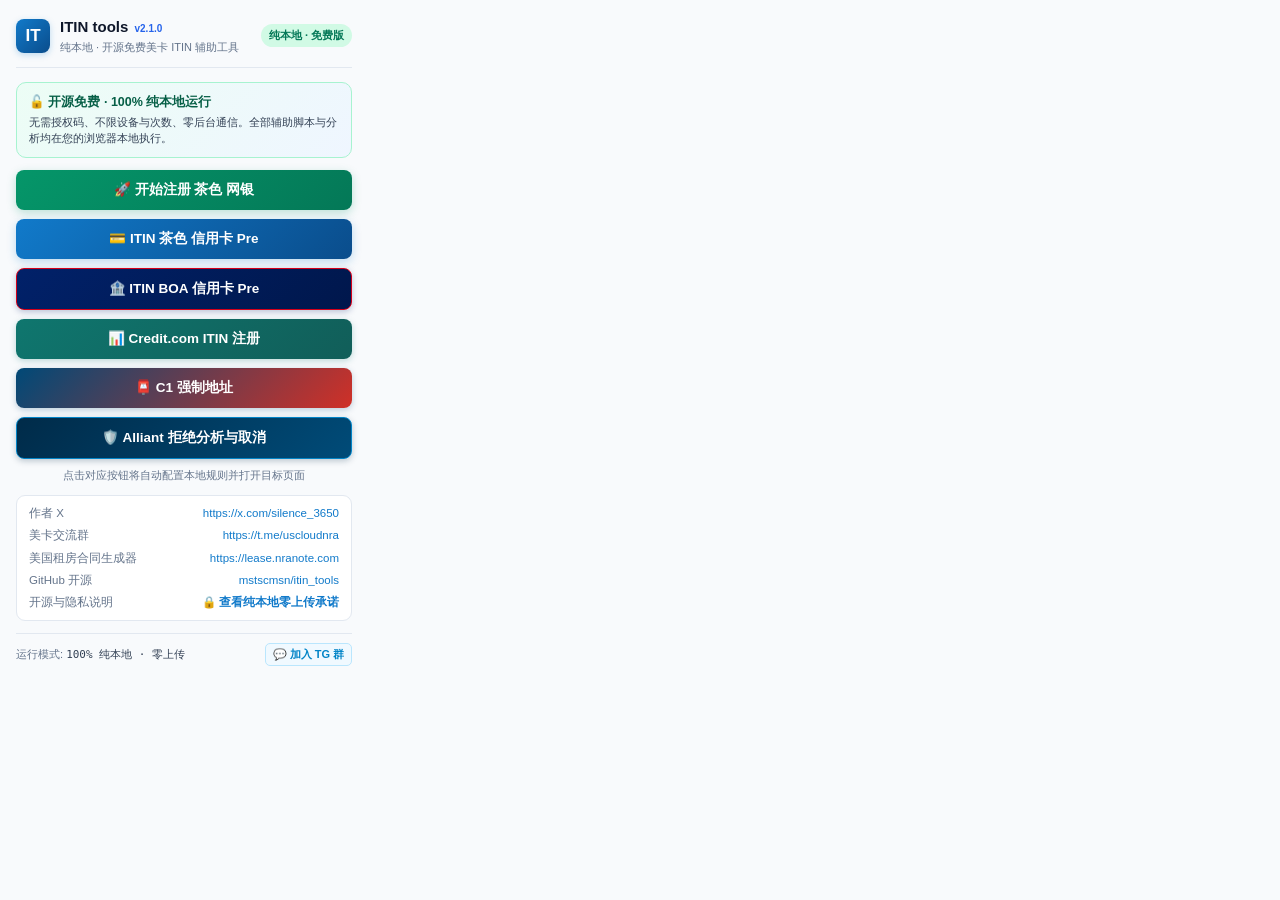
==== extension-src/popup.html @ f3eded9c "feat: release v2.1.0 pure local open-source edition with TG prompt and updated website" ====
<!DOCTYPE html>
<html lang="zh-CN">
<head>
  <meta charset="UTF-8" />
  <meta name="viewport" content="width=device-width, initial-scale=1.0" />
  <title>ITIN tools</title>
  <link rel="stylesheet" href="popup.css" />
</head>
<body>
  <div class="container">
    <!-- Header -->
    <header class="header">
      <div class="brand">
        <div class="brand-logo">IT</div>
        <div>
          <h1 class="brand-title">ITIN tools <span id="ext-version" class="version-pill">v2.1.0</span></h1>
          <p class="brand-subtitle">纯本地 · 开源免费美卡 ITIN 辅助工具</p>
        </div>
      </div>
      <span id="status-badge" class="badge badge-auth">纯本地 · 免费版</span>
    </header>

    <!-- Launch Animation View -->
    <div id="launch-view" class="card center-box hidden">
      <div class="launch-spinner-wrap">
        <div class="spinner spinner-lg"></div>
      </div>
      <h3 id="launch-title" class="launch-title">正在跳转至目标页面</h3>
      <p id="launch-desc" class="launch-desc">
        正在加载本地组件，<strong>预计需要 6~8 秒</strong>跳转，请耐心等待...
      </p>
      <div class="launch-progress-track">
        <div id="launch-progress-bar" class="launch-progress-bar"></div>
      </div>
    </div>

    <!-- Global Message / Error Toast -->
    <div id="message-bar" class="message-bar hidden"></div>

    <!-- Main View (Pure Local & Free) -->
    <div id="main-view">
      <div class="local-banner">
        <div class="local-banner-title">🔓 开源免费 · 100% 纯本地运行</div>
        <div class="local-banner-desc">
          无需授权码、不限设备与次数、零后台通信。全部辅助脚本与分析均在您的浏览器本地执行。
        </div>
      </div>

      <div class="action-buttons-group">
        <button id="btn-start-register" class="btn btn-success btn-large" type="button">
          🚀 开始注册 茶色 网银
        </button>
        <button id="btn-start-pre" class="btn btn-pre btn-large" type="button">
          <span>💳 ITIN 茶色 信用卡 Pre</span>
        </button>
        <button id="btn-start-bofa" class="btn btn-bofa btn-large" type="button">
          <span>🏦 ITIN BOA 信用卡 Pre</span>
        </button>
        <button id="btn-start-credit" class="btn btn-credit btn-large" type="button">
          <span>📊 Credit.com ITIN 注册</span>
        </button>
        <button id="btn-start-c1" class="btn btn-c1 btn-large" type="button">
          <span>📮 C1 强制地址</span>
        </button>
        <button id="btn-start-alliant" class="btn btn-alliant btn-large" type="button">
          <span>🛡️ Alliant 拒绝分析与取消</span>
        </button>
      </div>
      <p class="action-hint">
        点击对应按钮将自动配置本地规则并打开目标页面
      </p>
    </div>

    <!-- BOA Secondary View (Card Selection) -->
    <div id="bofa-view" class="hidden">
      <div class="bofa-header">
        <button id="btn-back-bofa" class="btn-back" type="button">← 返回主界面</button>
        <span class="bofa-header-title">选择 BOA 信用卡 Pre</span>
      </div>
      <div class="bofa-intro-tip">
        选择想要申请的卡片，将自动打开预审批页面并在本地注入 ITIN 校验监听器：
      </div>

      <div id="bofa-cards-list" class="bofa-cards-list">
        <div class="bofa-card-item" data-card-id="1">
          <img src="cards/bofa-1.png" class="bofa-card-img" alt="Customized Cash Rewards" />
          <div class="bofa-card-details">
            <div class="bofa-card-title">Customized Cash Rewards</div>
            <div class="bofa-card-desc">3% 选定类别返现 · 无年费</div>
          </div>
          <button class="bofa-card-action" type="button">申请 Pre →</button>
        </div>

        <div class="bofa-card-item" data-card-id="2">
          <img src="cards/bofa-2.png" class="bofa-card-img" alt="Unlimited Cash Rewards" />
          <div class="bofa-card-details">
            <div class="bofa-card-title">Unlimited Cash Rewards</div>
            <div class="bofa-card-desc">1.5% 无限返现 · 限时 Offer · 无年费</div>
          </div>
          <button class="bofa-card-action" type="button">申请 Pre →</button>
        </div>

        <div class="bofa-card-item" data-card-id="3">
          <img src="cards/bofa-3.png" class="bofa-card-img" alt="BankAmericard" />
          <div class="bofa-card-details">
            <div class="bofa-card-title">BankAmericard® Credit Card</div>
            <div class="bofa-card-desc">长达 18 个月 0% Intro APR · 无年费</div>
          </div>
          <button class="bofa-card-action" type="button">申请 Pre →</button>
        </div>

        <div class="bofa-card-item" data-card-id="4">
          <img src="cards/bofa-4.png" class="bofa-card-img" alt="Travel Rewards" />
          <div class="bofa-card-details">
            <div class="bofa-card-title">Travel Rewards Credit Card</div>
            <div class="bofa-card-desc">1.5x 旅行消费积分 · 无年费 · 0 FTF</div>
          </div>
          <button class="bofa-card-action" type="button">申请 Pre →</button>
        </div>

        <div class="bofa-card-item" data-card-id="5">
          <img src="cards/bofa-5.png" class="bofa-card-img" alt="Premium Rewards" />
          <div class="bofa-card-details">
            <div class="bofa-card-title">Premium Rewards® Card</div>
            <div class="bofa-card-desc">2x 旅行/餐饮 · $100 航空杂费报销</div>
          </div>
          <button class="bofa-card-action" type="button">申请 Pre →</button>
        </div>

        <div class="bofa-card-item" data-card-id="6">
          <img src="cards/bofa-6.png" class="bofa-card-img" alt="Premium Rewards Elite" />
          <div class="bofa-card-details">
            <div class="bofa-card-title">Premium Rewards® Elite</div>
            <div class="bofa-card-desc">高端商旅权益 · $300 报销 · 机场休息室</div>
          </div>
          <button class="bofa-card-action" type="button">申请 Pre →</button>
        </div>
      </div>
    </div>

    <!-- Alliant CU Secondary View -->
    <div id="alliant-view" class="hidden">
      <div class="view-header">
        <button id="btn-back-alliant" class="btn-back" type="button">← 返回主界面</button>
        <span class="view-header-title">Alliant CU 申请管理</span>
      </div>
      <div class="view-intro-tip">
        在已登录的 Alliant 页面本地读取申请和拒绝原因，并直接取消申请。登录状态与数据不会离开浏览器。
      </div>

      <!-- Free Local Banner -->
      <div class="alliant-quota-card">
        <div class="quota-info-row" style="margin-bottom:2px;">
          <span class="quota-label">✨ 纯本地免费运行 · 无限次使用</span>
          <span class="badge badge-auth">无限制</span>
        </div>
        <div class="quota-subtext">
          所有 GraphQL 查询与撤销均在您已登录的官网页面内直接完成，不经过任何第三方服务器。
        </div>
      </div>

      <!-- Step 1: Login -->
      <div class="alliant-step-card">
        <div class="step-badge-row">
          <span class="step-num">1</span>
          <span class="step-title">跳转登录</span>
        </div>
        <p class="step-desc">前往 Alliant CU 官方申请门户登录您的个人账号。登录成功后返回插件执行下一步。</p>
        <button id="btn-alliant-login" class="btn btn-primary btn-block" type="button">
          🔗 跳转登录官网 (open.alliantcreditunion.com)
        </button>
      </div>

      <!-- Step 2: Check Local Login -->
      <div class="alliant-step-card">
        <div class="step-badge-row">
          <span class="step-num">2</span>
          <span class="step-title">确认登录</span>
          <span id="alliant-cookie-status" class="status-pill status-gray">未检测</span>
        </div>
        <p class="step-desc">检测当前浏览器是否已登录官网。登录状态只留在本地，不会上传。</p>
        <button id="btn-alliant-upload-cookie" class="btn btn-secondary btn-block" type="button">
          确认本地登录状态
        </button>
      </div>

      <!-- Step 3: Analyze Refusal Reason -->
      <div class="alliant-step-card">
        <div class="step-badge-row">
          <span class="step-num">3</span>
          <span class="step-title">分析拒绝原因</span>
        </div>
        <p class="step-desc">在已登录的官网页面直接读取申请详情和风控标签。</p>
        <button id="btn-alliant-analyze" class="btn btn-info btn-block" type="button">
          🔍 分析拒绝原因
        </button>

        <!-- Analysis Results Container -->
        <div id="alliant-result-box" class="alliant-result-box hidden">
          <div class="result-header">
            <span class="result-title">📋 申请分析详情</span>
            <span id="alliant-status-badge" class="badge">未知</span>
          </div>

          <div class="result-field-row">
            <span class="result-label">申请单 ID:</span>
            <code id="alliant-app-id" class="result-code">-</code>
          </div>

          <div class="result-field-row">
            <span class="result-label">申请产品:</span>
            <span id="alliant-app-product" class="result-value">-</span>
          </div>

          <div class="result-field-row">
            <span class="result-label">申请时间:</span>
            <span id="alliant-app-time" class="result-value">-</span>
          </div>

          <div class="result-field-row">
            <span class="result-label">取消状态:</span>
            <span id="alliant-app-canceled" class="result-value">-</span>
          </div>

          <!-- Tags List -->
          <div class="result-tags-section">
            <div class="result-section-label">🚨 官方风控评估标签:</div>
            <div id="alliant-tags-box" class="alliant-tags-container"></div>
          </div>

          <!-- Detailed Explanation Box -->
          <div class="result-explanation-section">
            <div class="result-section-label">💡 拒绝原因深度解析与建议:</div>
            <div id="alliant-advice-box" class="alliant-explanation-text"></div>
          </div>
        </div>
      </div>

      <!-- Step 4: Cancel Application -->
      <div class="alliant-step-card">
        <div class="step-badge-row">
          <span class="step-num">4</span>
          <span class="step-title">取消申请</span>
        </div>
        <p class="step-desc">从当前登录页面直接取消申请。</p>
        <button id="btn-alliant-cancel" class="btn btn-danger btn-block" type="button">
          取消当前申请
        </button>
        <div id="alliant-cancel-status" class="alliant-cancel-status hidden"></div>
      </div>
    </div>

    <!-- Capital One force-address view -->
    <div id="c1-view" class="hidden">
      <div class="view-header">
        <button id="btn-back-c1" class="btn-back" type="button">← 返回主界面</button>
        <span class="view-header-title">C1 信用卡强制地址</span>
      </div>
      <div class="view-intro-tip">
        预审页会用 Google / USPS 校验改写地址。在这里保存 USPS 标准地址后，提交时由插件直接替换请求里的地址字段。
      </div>

      <div class="c1-form-card">
        <div class="form-group">
          <label for="c1-line1">街道行 Street <span class="required">*</span></label>
          <input id="c1-line1" class="input" type="text" maxlength="40" placeholder="350 5th Ave" autocomplete="off" />
        </div>
        <div class="form-group">
          <label for="c1-line2">公寓号 Apt / Suite</label>
          <input id="c1-line2" class="input" type="text" maxlength="40" placeholder="Apt 4B 或 #12" autocomplete="off" />
        </div>
        <div class="form-group">
          <label for="c1-city">城市 City <span class="required">*</span></label>
          <input id="c1-city" class="input" type="text" maxlength="50" placeholder="New York" autocomplete="off" />
        </div>
        <div class="c1-row">
          <div class="form-group">
            <label for="c1-state">州 State <span class="required">*</span></label>
            <input id="c1-state" class="input code-input" type="text" maxlength="2" placeholder="NY" autocomplete="off" />
          </div>
          <div class="form-group">
            <label for="c1-zip">ZIP <span class="required">*</span></label>
            <input id="c1-zip" class="input code-input" type="text" maxlength="5" inputmode="numeric" placeholder="10118" autocomplete="off" />
          </div>
        </div>
        <label class="c1-check">
          <input id="c1-same-mailing" type="checkbox" checked />
          <span>邮寄地址与居住地址相同（未单独填写时一并替换）</span>
        </label>
        <div class="info-list c1-rules">
          <div class="info-item">街道最多 40 字符，用 USPS 缩写；城市只保留字母和空格。</div>
          <div class="info-item">公寓号不要句点、斜杠或逗号，写成 Apt 4B 或 #12。</div>
          <div class="info-item">请在 5 分钟内完成操作，超时后辅助会自动关闭。</div>
        </div>
        <div class="c1-actions">
          <button id="btn-c1-personal" class="btn btn-c1" type="button">个人卡预审</button>
          <button id="btn-c1-business" class="btn btn-c1-biz" type="button">企业卡预审</button>
        </div>
        <div id="c1-saved-tip" class="c1-saved-tip hidden"></div>
      </div>
    </div>

    <!-- Author & Community Links -->
    <div class="links-card">
      <div class="link-row">
        <span class="link-label">作者 X</span>
        <a href="https://x.com/silence_3650" target="_blank" rel="noopener noreferrer" class="ext-link">
          https://x.com/silence_3650
        </a>
      </div>
      <div class="link-row">
        <span class="link-label">美卡交流群</span>
        <a href="https://t.me/uscloudnra" target="_blank" rel="noopener noreferrer" class="ext-link">
          https://t.me/uscloudnra
        </a>
      </div>
      <div class="link-row">
        <span class="link-label">美国租房合同生成器</span>
        <a href="https://lease.nranote.com" target="_blank" rel="noopener noreferrer" class="ext-link">
          https://lease.nranote.com
        </a>
      </div>
      <div class="link-row">
        <span class="link-label">GitHub 开源</span>
        <a href="https://github.com/mstscmsn/itin_tools" target="_blank" rel="noopener noreferrer" class="ext-link">
          mstscmsn/itin_tools
        </a>
      </div>
      <div class="link-row">
        <span class="link-label">开源与隐私说明</span>
        <button id="btn-open-privacy" type="button" class="btn-link">
          🔒 查看纯本地零上传承诺
        </button>
      </div>
    </div>

    <!-- Footer -->
    <footer class="footer">
      <span>运行模式: <code>100% 纯本地 · 零上传</code></span>
      <a href="https://t.me/uscloudnra" target="_blank" rel="noopener noreferrer" class="btn-icon footer-tg-link">
        💬 加入 TG 群
      </a>
    </footer>
  </div>

  <!-- Telegram Community Recommendation Modal (Before Running Any Script) -->
  <div id="tg-modal" class="privacy-modal hidden">
    <div class="privacy-modal-card tg-modal-card">
      <div class="privacy-modal-header tg-modal-header">
        <div class="tg-header-title-wrap">
          <span class="tg-badge-icon" aria-hidden="true">✈️</span>
          <h3>推荐加入美卡交流 TG 群聊</h3>
        </div>
        <button id="btn-close-tg" type="button" class="privacy-close-btn" title="取消">✕</button>
      </div>
      <div class="privacy-modal-body tg-modal-body">
        <div class="tg-target-pill">
          即将运行：<strong id="tg-target-name">辅助脚本</strong>
        </div>
        <p class="tg-intro-text">
          本工具已改为<strong>纯本地、纯免费开源版本</strong>，无任何授权限制。运行脚本前推荐加入美卡交流 Telegram 群聊，获取最新 ITIN 申卡攻略、银行风控动态与问题交流！
        </p>
        <div class="tg-group-card">
          <div class="tg-group-badge">TG</div>
          <div class="tg-group-meta">
            <div class="tg-group-name">美卡交流群 (@uscloudnra)</div>
            <div class="tg-group-url">https://t.me/uscloudnra</div>
          </div>
        </div>
        <label class="tg-skip-row">
          <input type="checkbox" id="tg-skip-checkbox" />
          <span>下次运行脚本不再弹出此推荐</span>
        </label>
        <div class="tg-modal-actions">
          <button id="btn-tg-join" class="btn tg-btn-join" type="button">
            ✈️ 立即加入 TG 群聊 (@uscloudnra)
          </button>
          <button id="btn-tg-continue" class="btn tg-btn-continue" type="button">
            ▶ 已了解 / 继续运行脚本
          </button>
        </div>
      </div>
    </div>
  </div>

  <!-- Privacy Policy Modal -->
  <div id="privacy-modal" class="privacy-modal hidden">
    <div class="privacy-modal-card">
      <div class="privacy-modal-header">
        <h3>🔒 纯本地运行与隐私安全说明</h3>
        <button id="btn-close-privacy" type="button" class="privacy-close-btn">✕</button>
      </div>
      <div class="privacy-modal-body">
        <div class="privacy-section">
          <div class="privacy-section-title">一、100% 纯本地运行 · 零后台通信</div>
          <p>本插件为开源免费版，<strong>没有任何后台授权服务器</strong>，不会收集或上传任何数据：</p>
          <ul>
            <li><strong>无授权/无指纹采集</strong>：不采集邮箱、不生成浏览器指纹、无需授权码、不限制设备数与使用次数。</li>
            <li><strong>最小权限原则</strong>：扩展仅申请目标银行/信用站点权限（<code>chase.com</code>、<code>bankofamerica.com</code>、<code>capitalone.com</code>、<code>credit.com</code>、<code>alliantcreditunion.com</code>），无外部 API 通信。</li>
            <li><strong>本地配置存储</strong>：Capital One 强制地址与弹窗偏好仅保存在浏览器本地 <code>chrome.storage.local</code> 中。</li>
          </ul>
        </div>
        <div class="privacy-section privacy-safe-box">
          <div class="privacy-section-title">二、绝不收集、绝不上传的信息承诺</div>
          <ul>
            <li><strong>零表单数据窥探</strong>：本插件<strong>绝不读取、记录或外发</strong>您在银行/信用官网填写的任何敏感信息（包括姓名、ITIN/SSN、生日、地址、电话、收入、账号密码及 Cookie）。</li>
            <li><strong>直连官方服务器</strong>：所有辅助钩子及 Alliant 拒件分析均在浏览器本地执行，您的一切请求 100% 直连官方服务器。</li>
            <li><strong>明文开源可审计</strong>：插件代码完全未混淆、未加密，您可直接在安装目录审阅全部源码。</li>
          </ul>
        </div>
      </div>
    </div>
  </div>

  <script type="module" src="popup.js"></script>
</body>
</html>
---- extension-src/popup.css ----
* {
  box-sizing: border-box;
  margin: 0;
  padding: 0;
}

body {
  width: 368px;
  font-family: -apple-system, BlinkMacSystemFont, "Segoe UI", Roboto, "PingFang SC", "Hiragino Sans GB", "Microsoft YaHei", sans-serif;
  background-color: #f8fafc;
  color: #0f172a;
  font-size: 13px;
  line-height: 1.5;
}

.container {
  padding: 16px;
}

.hidden {
  display: none !important;
}

/* Header */
.header {
  display: flex;
  align-items: center;
  justify-content: space-between;
  padding-bottom: 12px;
  border-bottom: 1px solid #e2e8f0;
  margin-bottom: 14px;
}

.brand {
  display: flex;
  align-items: center;
  gap: 10px;
}

.brand-logo {
  width: 34px;
  height: 34px;
  border-radius: 8px;
  background: linear-gradient(135deg, #117aca 0%, #0a4d8c 100%);
  color: #ffffff;
  font-weight: 700;
  font-size: 17px;
  display: flex;
  align-items: center;
  justify-content: center;
  box-shadow: 0 2px 6px rgba(17, 122, 202, 0.25);
}

.brand-title {
  font-size: 15px;
  font-weight: 700;
  color: #0f172a;
}

.brand-subtitle {
  font-size: 11px;
  color: #64748b;
}

/* Badges */
.badge {
  font-size: 11px;
  font-weight: 600;
  padding: 3px 8px;
  border-radius: 999px;
}

.badge-checking {
  background-color: #e2e8f0;
  color: #475569;
}

.badge-unauth {
  background-color: #fee2e2;
  color: #b91c1c;
}

.badge-auth {
  background-color: #d1fae5;
  color: #047857;
}

/* Loading & Launch Animation */
.center-box {
  display: flex;
  flex-direction: column;
  align-items: center;
  justify-content: center;
  padding: 24px 16px;
  background: #ffffff;
  border-radius: 10px;
  border: 1px solid #e2e8f0;
  text-align: center;
}

.spinner {
  width: 24px;
  height: 24px;
  border: 3px solid #e2e8f0;
  border-top-color: #117aca;
  border-radius: 50%;
  animation: spin 0.8s linear infinite;
  margin-bottom: 10px;
}

.spinner-lg {
  width: 38px;
  height: 38px;
  border-width: 3.5px;
  border-right-color: #117aca;
}

@keyframes spin {
  to {
    transform: rotate(360deg);
  }
}

.loading-text {
  font-size: 12px;
  color: #64748b;
}

.launch-title {
  font-size: 14.5px;
  font-weight: 700;
  color: #0f172a;
  margin-bottom: 6px;
}

.launch-desc {
  font-size: 12px;
  color: #475569;
  line-height: 1.5;
  margin-bottom: 14px;
}

.launch-desc strong {
  color: #117aca;
}

.launch-progress-track {
  width: 100%;
  height: 6px;
  background: #e2e8f0;
  border-radius: 999px;
  overflow: hidden;
}

.launch-progress-bar {
  width: 10%;
  height: 100%;
  background: linear-gradient(90deg, #117aca 0%, #059669 100%);
  border-radius: 999px;
  transition: width 1.2s ease-out;
}

/* Update notice */
.update-bar {
  display: flex;
  align-items: center;
  justify-content: space-between;
  gap: 10px;
  margin-bottom: 12px;
  padding: 9px 12px;
  border: 1px solid #fde68a;
  border-radius: 8px;
  background: #fffbeb;
  color: #92400e;
}

.update-bar strong {
  display: block;
  font-size: 12px;
}

.update-bar p {
  margin: 2px 0 0;
  font-size: 11px;
  line-height: 1.4;
  color: #a16207;
}

.update-link {
  flex: none;
  border: 0;
  padding: 5px 8px;
  border-radius: 6px;
  background: #d97706;
  color: #ffffff;
  font-size: 11px;
  font-weight: 650;
  text-decoration: none;
  cursor: pointer;
}

.update-link:hover {
  background: #b45309;
}

/* Message Bar */
.message-bar {
  padding: 9px 12px;
  border-radius: 8px;
  font-size: 12px;
  margin-bottom: 12px;
  word-break: break-word;
}

.message-bar.error {
  background-color: #fef2f2;
  border: 1px solid #fecaca;
  color: #b91c1c;
}

.message-bar.success {
  background-color: #ecfdf5;
  border: 1px solid #a7f3d0;
  color: #047857;
}

.message-bar.info {
  background-color: #eff6ff;
  border: 1px solid #bfdbfe;
  color: #1d4ed8;
}

/* Reminder Banner */
.reminder-banner {
  display: flex;
  align-items: flex-start;
  gap: 8px;
  background-color: #fffbeb;
  border: 1px solid #fde68a;
  color: #92400e;
  padding: 9px 11px;
  border-radius: 8px;
  font-size: 12px;
  margin-bottom: 12px;
}

.reminder-icon {
  font-size: 14px;
  line-height: 1.3;
}

/* Tabs */
.tabs {
  display: grid;
  grid-template-columns: 1fr 1fr;
  background-color: #e2e8f0;
  padding: 3px;
  border-radius: 8px;
  margin-bottom: 14px;
}

.tab-btn {
  border: none;
  background: transparent;
  padding: 7px 10px;
  font-size: 12.5px;
  font-weight: 600;
  color: #475569;
  border-radius: 6px;
  cursor: pointer;
  transition: all 0.15s ease;
}

.tab-btn.active {
  background-color: #ffffff;
  color: #117aca;
  box-shadow: 0 1px 3px rgba(0, 0, 0, 0.08);
}

.tab-panel {
  background: #ffffff;
  border: 1px solid #e2e8f0;
  border-radius: 10px;
  padding: 14px;
}

/* Form Elements */
.form-group {
  margin-bottom: 11px;
}

.form-group label {
  display: block;
  font-size: 12px;
  font-weight: 600;
  color: #334155;
  margin-bottom: 5px;
}

.required {
  color: #ef4444;
}

.input {
  width: 100%;
  padding: 9px 11px;
  font-size: 13px;
  border: 1px solid #cbd5e1;
  border-radius: 7px;
  outline: none;
  transition: border-color 0.15s ease, box-shadow 0.15s ease;
}

.input:focus {
  border-color: #117aca;
  box-shadow: 0 0 0 2px rgba(17, 122, 202, 0.15);
}

.code-input {
  font-family: ui-monospace, SFMono-Regular, Menlo, Monaco, Consolas, monospace;
  letter-spacing: 0.3px;
}

.info-list {
  margin-bottom: 12px;
  font-size: 11.5px;
  color: #475569;
  display: flex;
  flex-direction: column;
  gap: 4px;
}

.price-card {
  display: flex;
  align-items: stretch;
  gap: 8px;
  margin-bottom: 10px;
  padding: 10px;
  background: #ffffff;
  border: 1px solid #dbeafe;
  border-radius: 10px;
}

.price-card-main {
  flex: 1;
  min-width: 0;
}

.price-kicker {
  font-size: 10px;
  font-weight: 700;
  letter-spacing: 0.04em;
  color: #2563eb;
}

.price-row {
  display: flex;
  align-items: baseline;
  gap: 6px;
  margin-top: 2px;
}

.price-now {
  font-size: 22px;
  line-height: 1;
  font-weight: 800;
  color: #059669;
}

.price-was {
  font-size: 12px;
  color: #94a3b8;
  text-decoration: line-through;
  font-weight: 600;
}

.price-save {
  font-size: 10px;
  font-weight: 800;
  color: #b45309;
  background: #fff7ed;
  border-radius: 999px;
  padding: 1px 6px;
}

.price-note {
  margin-top: 4px;
  font-size: 10.5px;
  color: #64748b;
  line-height: 1.35;
}

.promo-code {
  flex: 0 0 78px;
  border-radius: 8px;
  background: linear-gradient(160deg, #1d4ed8 0%, #0f172a 100%);
  color: #ffffff;
  display: flex;
  flex-direction: column;
  align-items: center;
  justify-content: center;
  gap: 2px;
}

.promo-code-label {
  font-size: 9px;
  letter-spacing: 0.08em;
  color: #bfdbfe;
  font-weight: 700;
}

.promo-code-value {
  font-family: ui-monospace, SFMono-Regular, Menlo, Monaco, Consolas, monospace;
  font-size: 13px;
  font-weight: 800;
  letter-spacing: 0.04em;
}

/* Buttons */
.btn {
  width: 100%;
  border: none;
  border-radius: 8px;
  padding: 10px 14px;
  font-size: 13px;
  font-weight: 600;
  cursor: pointer;
  transition: opacity 0.15s ease, transform 0.05s ease;
}

.btn:active {
  transform: translateY(1px);
}

.btn:disabled {
  opacity: 0.6;
  cursor: not-allowed;
}

.btn-primary {
  background: linear-gradient(135deg, #117aca 0%, #0a5ca0 100%);
  color: #ffffff;
}

.btn-secondary {
  background-color: #eff6ff;
  color: #1d4ed8;
  border: 1px solid #bfdbfe;
  margin-top: 6px;
}

.btn-success {
  background: linear-gradient(135deg, #059669 0%, #047857 100%);
  color: #ffffff;
  box-shadow: 0 3px 10px rgba(5, 150, 105, 0.25);
}

.btn-pre {
  background: linear-gradient(135deg, #117aca 0%, #0a4d8c 100%);
  color: #ffffff;
  box-shadow: 0 3px 10px rgba(17, 122, 202, 0.25);
  display: flex;
  align-items: center;
  justify-content: center;
  gap: 8px;
}

.btn-pre,
.btn-bofa,
.btn-c1,
.btn-alliant {
  display: flex;
  align-items: center;
  justify-content: center;
  gap: 8px;
  white-space: nowrap;
}

.btn-tag-new {
  flex: 0 0 auto;
}

.action-buttons-group {
  display: flex;
  flex-direction: column;
  gap: 9px;
}

.btn-large {
  padding: 11px 16px;
  font-size: 13.5px;
}

.pending-box {
  margin-top: 12px;
  padding-top: 10px;
  border-top: 1px dashed #cbd5e1;
}

.pending-text {
  font-size: 11.5px;
  color: #475569;
}

/* Authorized View */
.auth-card {
  background: #ffffff;
  border: 1px solid #e2e8f0;
  border-radius: 10px;
  padding: 14px;
  margin-bottom: 14px;
}

.auth-row {
  display: flex;
  justify-content: space-between;
  align-items: center;
  padding-bottom: 10px;
  border-bottom: 1px solid #f1f5f9;
  margin-bottom: 10px;
}

.auth-label {
  font-size: 12px;
  color: #64748b;
}

.auth-value {
  font-size: 12.5px;
  font-weight: 600;
  color: #0f172a;
}

.auth-code-box {
  background: #f8fafc;
  border: 1px solid #e2e8f0;
  border-radius: 8px;
  padding: 10px;
  margin-bottom: 10px;
}

.auth-code-header {
  display: flex;
  justify-content: space-between;
  align-items: center;
  margin-bottom: 4px;
}

.btn-link {
  border: none;
  background: none;
  color: #117aca;
  font-size: 11.5px;
  font-weight: 600;
  cursor: pointer;
}

.btn-link:hover {
  text-decoration: underline;
}

.license-code-display {
  font-family: ui-monospace, SFMono-Regular, Menlo, Monaco, Consolas, monospace;
  font-size: 14.5px;
  font-weight: 700;
  color: #0f172a;
  letter-spacing: 0.8px;
  word-break: break-all;
}

.device-tip {
  background-color: #eff6ff;
  border: 1px solid #bfdbfe;
  color: #1e40af;
  border-radius: 7px;
  padding: 8px 10px;
  font-size: 11.5px;
  line-height: 1.45;
}

.action-hint {
  text-align: center;
  font-size: 11px;
  color: #64748b;
  margin-top: 8px;
}

/* Author & Community Links Card */
.links-card {
  margin-top: 12px;
  background: #ffffff;
  border: 1px solid #e2e8f0;
  border-radius: 9px;
  padding: 9px 12px;
  display: flex;
  flex-direction: column;
  gap: 5px;
}

.link-row {
  display: flex;
  align-items: center;
  justify-content: space-between;
  font-size: 11.5px;
}

.link-label {
  color: #64748b;
  font-weight: 500;
}

.ext-link {
  color: #117aca;
  text-decoration: none;
  font-weight: 500;
}

.ext-link:hover {
  text-decoration: underline;
}

/* Footer */
.footer {
  margin-top: 12px;
  padding-top: 9px;
  border-top: 1px solid #e2e8f0;
  display: flex;
  align-items: center;
  justify-content: space-between;
  font-size: 11px;
  color: #64748b;
}

.footer code {
  color: #334155;
  font-family: ui-monospace, SFMono-Regular, Menlo, Monaco, Consolas, monospace;
}

.btn-icon {
  border: 1px solid #cbd5e1;
  background: #ffffff;
  color: #475569;
  border-radius: 5px;
  padding: 2px 7px;
  font-size: 11px;
  cursor: pointer;
}

.btn-icon:hover {
  background: #f1f5f9;
}

/* Privacy Policy Modal */
.privacy-modal {
  position: fixed;
  inset: 0;
  z-index: 9999;
  background: rgba(15, 23, 42, 0.55);
  backdrop-filter: blur(2px);
  display: flex;
  align-items: center;
  justify-content: center;
  padding: 12px;
}

.privacy-modal-card {
  background: #ffffff;
  width: 100%;
  max-height: 92vh;
  border-radius: 11px;
  border: 1px solid #cbd5e1;
  box-shadow: 0 12px 32px rgba(15, 23, 42, 0.22);
  display: flex;
  flex-direction: column;
  overflow: hidden;
}

.privacy-modal-header {
  display: flex;
  align-items: center;
  justify-content: space-between;
  padding: 11px 14px;
  background: #f8fafc;
  border-bottom: 1px solid #e2e8f0;
}

.privacy-modal-header h3 {
  font-size: 13px;
  font-weight: 700;
  color: #0f172a;
}

.privacy-close-btn {
  border: none;
  background: #e2e8f0;
  color: #334155;
  width: 22px;
  height: 22px;
  border-radius: 6px;
  font-size: 12px;
  cursor: pointer;
  display: flex;
  align-items: center;
  justify-content: center;
}

.privacy-close-btn:hover {
  background: #cbd5e1;
}

.privacy-modal-body {
  padding: 12px 14px;
  overflow-y: auto;
  font-size: 11.5px;
  color: #334155;
  line-height: 1.5;
  display: flex;
  flex-direction: column;
  gap: 10px;
}

.privacy-section {
  background: #f8fafc;
  border: 1px solid #e2e8f0;
  border-radius: 8px;
  padding: 9px 10px;
}

.privacy-safe-box {
  background: #ecfdf5;
  border-color: #a7f3d0;
  color: #065f46;
}

.privacy-section-title {
  font-weight: 700;
  font-size: 12px;
  color: #0f172a;
  margin-bottom: 5px;
}

.privacy-safe-box .privacy-section-title {
  color: #047857;
}

.privacy-section p {
  margin-bottom: 5px;
}

.privacy-section ul {
  padding-left: 15px;
  display: flex;
  flex-direction: column;
  gap: 4px;
}

.privacy-section code {
  background: rgba(15, 23, 42, 0.06);
  padding: 1px 4px;
  border-radius: 4px;
  font-family: ui-monospace, SFMono-Regular, Menlo, monospace;
  font-size: 11px;
}

.privacy-footer-link {
  text-align: center;
  padding-top: 2px;
}

/* BOA Feature & Secondary View */
.btn-bofa {
  background: linear-gradient(135deg, #012169 0%, #00174c 100%);
  color: #ffffff;
  box-shadow: 0 2px 6px rgba(1, 33, 105, 0.25);
  border: 1px solid #d4001a;
}

.btn-bofa:hover {
  background: linear-gradient(135deg, #022982 0%, #011f63 100%);
  box-shadow: 0 4px 10px rgba(1, 33, 105, 0.35);
}

.btn-credit {
  background: linear-gradient(135deg, #0f766e 0%, #115e59 100%);
  color: #ffffff;
  box-shadow: 0 2px 6px rgba(15, 118, 110, 0.25);
}

.btn-credit:hover {
  background: linear-gradient(135deg, #0d9488 0%, #0f766e 100%);
}

.bofa-header {
  display: flex;
  align-items: center;
  gap: 10px;
  margin-bottom: 10px;
}

.btn-back {
  background: #f1f5f9;
  border: 1px solid #cbd5e1;
  color: #334155;
  font-size: 11px;
  font-weight: 600;
  padding: 4px 10px;
  border-radius: 6px;
  cursor: pointer;
  transition: all 0.15s ease;
}

.btn-back:hover {
  background: #e2e8f0;
  color: #0f172a;
}

.bofa-header-title {
  font-weight: 700;
  font-size: 13px;
  color: #0f172a;
}

.bofa-intro-tip {
  font-size: 11px;
  color: #64748b;
  margin-bottom: 12px;
  background: #f8fafc;
  padding: 6px 10px;
  border-radius: 6px;
  border: 1px solid #e2e8f0;
  line-height: 1.4;
}

.bofa-cards-list {
  display: flex;
  flex-direction: column;
  gap: 8px;
  max-height: 380px;
  overflow-y: auto;
  padding-right: 2px;
}

.bofa-card-item {
  display: flex;
  align-items: center;
  gap: 10px;
  background: #ffffff;
  border: 1px solid #e2e8f0;
  border-radius: 8px;
  padding: 8px 10px;
  transition: all 0.15s ease;
  cursor: pointer;
}

.bofa-card-item:hover {
  border-color: #93c5fd;
  box-shadow: 0 2px 8px rgba(1, 33, 105, 0.1);
  transform: translateY(-1px);
}

.bofa-card-img {
  width: 52px;
  height: 33px;
  border-radius: 4px;
  object-fit: cover;
  box-shadow: 0 1px 3px rgba(0, 0, 0, 0.18);
  flex-shrink: 0;
  background: #f1f5f9;
}

.bofa-card-details {
  flex: 1;
  min-width: 0;
}

.bofa-card-title {
  font-size: 12px;
  font-weight: 700;
  color: #1e293b;
  white-space: nowrap;
  overflow: hidden;
  text-overflow: ellipsis;
}

.bofa-card-desc {
  font-size: 10px;
  color: #64748b;
  white-space: nowrap;
  overflow: hidden;
  text-overflow: ellipsis;
  margin-top: 2px;
}

.bofa-card-action {
  background: #f1f5f9;
  color: #0f172a;
  font-size: 11px;
  font-weight: 600;
  border: 1px solid #cbd5e1;
  border-radius: 6px;
  padding: 5px 8px;
  flex-shrink: 0;
  cursor: pointer;
  transition: all 0.15s ease;
}

.bofa-card-item:hover .bofa-card-action {
  background: #012169;
  color: #ffffff;
  border-color: #012169;
}

.btn-c1 {
  background: linear-gradient(135deg, #004977 0%, #d03027 100%);
  color: #ffffff;
  box-shadow: 0 2px 6px rgba(0, 73, 119, 0.25);
}

.btn-c1:hover {
  background: linear-gradient(135deg, #00385c 0%, #b4231b 100%);
}

.c1-form-card {
  background: #ffffff;
  border: 1px solid #e2e8f0;
  border-radius: 8px;
  padding: 12px;
}

.c1-row {
  display: flex;
  gap: 8px;
}

.c1-row .form-group {
  flex: 1;
}

.c1-check {
  display: flex;
  align-items: flex-start;
  gap: 6px;
  font-size: 11.5px;
  color: #334155;
  margin: 2px 0 10px;
}

.c1-check input {
  margin-top: 2px;
}

.c1-rules {
  margin-bottom: 10px;
}

.c1-actions {
  display: flex;
  gap: 8px;
}

.c1-actions .btn-c1-biz {
  background: #ffffff;
  color: #004977;
  border: 1px solid #004977;
  box-shadow: none;
}

.btn-c1-biz {
  background: #ffffff;
  color: #004977;
  border: 1px solid #004977;
}

.btn-c1-biz:hover {
  background: #f0f7fb;
}

.c1-saved-tip {
  margin-top: 8px;
  font-size: 11px;
  color: #047857;
  background: #ecfdf5;
  border: 1px solid #a7f3d0;
  border-radius: 6px;
  padding: 6px 8px;
}

/* Alliant CU Feature & Secondary View */
.btn-alliant {
  background: linear-gradient(135deg, #002b49 0%, #004b78 100%);
  color: #ffffff;
  box-shadow: 0 2px 6px rgba(0, 43, 73, 0.25);
  border: 1px solid #0284c7;
}

.btn-alliant:hover {
  background: linear-gradient(135deg, #003860 0%, #005a90 100%);
  box-shadow: 0 4px 10px rgba(0, 43, 73, 0.35);
}

.view-header {
  display: flex;
  align-items: center;
  gap: 10px;
  margin-bottom: 10px;
}

.view-header-title {
  font-weight: 700;
  font-size: 13px;
  color: #0f172a;
}

.view-intro-tip {
  font-size: 11px;
  color: #64748b;
  margin-bottom: 12px;
  background: #f8fafc;
  padding: 8px 10px;
  border-radius: 6px;
  border: 1px solid #e2e8f0;
  line-height: 1.4;
}

.alliant-quota-card {
  background: #f0fdf4;
  border: 1px solid #bbf7d0;
  border-radius: 8px;
  padding: 10px 12px;
  margin-bottom: 12px;
}

.quota-info-row {
  display: flex;
  align-items: center;
  justify-content: space-between;
  margin-bottom: 6px;
}

.quota-label {
  font-size: 11.5px;
  font-weight: 700;
  color: #166534;
}

.quota-desc-row {
  display: flex;
  align-items: center;
  justify-content: space-between;
  gap: 8px;
}

.quota-subtext {
  font-size: 11px;
  color: #15803d;
}

.btn-buy-addon {
  background: linear-gradient(135deg, #0284c7, #0369a1);
  color: #ffffff;
  border: none;
  border-radius: 5px;
  padding: 4px 9px;
  font-size: 10.5px;
  font-weight: 600;
  cursor: pointer;
  transition: all 0.15s ease;
  white-space: nowrap;
}

.btn-buy-addon:hover {
  background: linear-gradient(135deg, #0369a1, #075985);
  transform: translateY(-1px);
}

.alliant-step-card {
  background: #ffffff;
  border: 1px solid #e2e8f0;
  border-radius: 8px;
  padding: 12px;
  margin-bottom: 12px;
  box-shadow: 0 1px 3px rgba(0, 0, 0, 0.04);
}

.step-badge-row {
  display: flex;
  align-items: center;
  gap: 8px;
  margin-bottom: 6px;
}

.step-num {
  width: 20px;
  height: 20px;
  background: #002b49;
  color: #ffffff;
  border-radius: 50%;
  display: flex;
  align-items: center;
  justify-content: center;
  font-size: 11px;
  font-weight: 700;
  flex-shrink: 0;
}

.step-title {
  font-size: 13px;
  font-weight: 700;
  color: #1e293b;
  flex: 1;
}

.step-desc {
  font-size: 11px;
  color: #64748b;
  margin-bottom: 8px;
  line-height: 1.4;
}

.step-desc code {
  background: #e2e8f0;
  padding: 1px 4px;
  border-radius: 3px;
  color: #0f172a;
  font-size: 10px;
}

.btn-block {
  width: 100%;
}

.btn-info {
  background: #0284c7;
  color: #ffffff;
  border: none;
}
.btn-info:hover {
  background: #0369a1;
}

.btn-danger {
  background: #dc2626;
  color: #ffffff;
  border: none;
}
.btn-danger:hover {
  background: #b91c1c;
}

.status-pill {
  font-size: 10px;
  font-weight: 600;
  padding: 2px 6px;
  border-radius: 999px;
}

.status-gray {
  background: #f1f5f9;
  color: #64748b;
  border: 1px solid #cbd5e1;
}

.status-green {
  background: #dcfce7;
  color: #15803d;
  border: 1px solid #86efac;
}

.status-red {
  background: #fee2e2;
  color: #b91c1c;
  border: 1px solid #fca5a5;
}

/* Analysis Result Display */
.alliant-result-box {
  margin-top: 10px;
  background: #f8fafc;
  border: 1px solid #cbd5e1;
  border-radius: 8px;
  padding: 12px;
}

.result-header {
  display: flex;
  align-items: center;
  justify-content: space-between;
  padding-bottom: 8px;
  border-bottom: 1px solid #e2e8f0;
  margin-bottom: 8px;
}

.result-title {
  font-size: 12px;
  font-weight: 700;
  color: #0f172a;
}

.result-field-row {
  display: flex;
  justify-content: space-between;
  align-items: center;
  font-size: 11px;
  margin-bottom: 4px;
}

.result-label {
  color: #64748b;
}

.result-value {
  color: #0f172a;
  font-weight: 600;
}

.result-code {
  font-size: 10px;
  background: #e2e8f0;
  padding: 1px 4px;
  border-radius: 3px;
  color: #1e293b;
  max-width: 170px;
  overflow: hidden;
  text-overflow: ellipsis;
  white-space: nowrap;
}

.result-tags-section, .result-explanation-section {
  margin-top: 10px;
  padding-top: 8px;
  border-top: 1px dashed #cbd5e1;
}

.result-section-label {
  font-size: 11px;
  font-weight: 700;
  color: #334155;
  margin-bottom: 6px;
}

.alliant-tags-container {
  display: flex;
  flex-wrap: wrap;
  gap: 5px;
}

.tag-pill {
  font-size: 10px;
  font-weight: 600;
  padding: 2px 7px;
  border-radius: 4px;
}

.tag-danger {
  background: #fee2e2;
  color: #991b1b;
  border: 1px solid #f87171;
}

.tag-warning {
  background: #fef3c7;
  color: #92400e;
  border: 1px solid #fcd34d;
}

.tag-info {
  background: #e0e7ff;
  color: #3730a3;
  border: 1px solid #a5b4fc;
}

.tag-success {
  background: #dcfce7;
  color: #166534;
  border: 1px solid #86efac;
}

.alliant-explanation-text {
  font-size: 11px;
  color: #334155;
  line-height: 1.5;
  background: #ffffff;
  border: 1px solid #e2e8f0;
  border-radius: 6px;
  padding: 8px;
}

.alliant-cancel-status {
  margin-top: 8px;
  font-size: 11px;
  padding: 8px;
  border-radius: 6px;
  text-align: center;
  font-weight: 600;
}

/* Pure Local Open-Source Edition Banner */
.version-pill {
  font-size: 10px;
  color: #2563eb;
  font-weight: 600;
  margin-left: 2px;
}

.local-banner {
  background: linear-gradient(135deg, #ecfdf5 0%, #eff6ff 100%);
  border: 1px solid #a7f3d0;
  border-radius: 10px;
  padding: 10px 12px;
  margin-bottom: 12px;
}

.local-banner-title {
  font-size: 12.5px;
  font-weight: 700;
  color: #065f46;
  margin-bottom: 3px;
}

.local-banner-desc {
  font-size: 11px;
  color: #334155;
  line-height: 1.45;
}

.footer-tg-link {
  text-decoration: none;
  color: #0284c7;
  border-color: #bae6fd;
  background: #f0f9ff;
  font-weight: 600;
}

.footer-tg-link:hover {
  background: #e0f2fe;
}

/* Telegram Group Recommendation Modal */
.tg-modal-card {
  max-width: 336px;
  border-color: #bae6fd;
}

.tg-modal-header {
  background: linear-gradient(135deg, #f0f9ff 0%, #e0f2fe 100%);
  border-bottom-color: #bae6fd;
}

.tg-header-title-wrap {
  display: flex;
  align-items: center;
  gap: 7px;
}

.tg-badge-icon {
  font-size: 15px;
  line-height: 1;
}

.tg-modal-body {
  gap: 9px;
}

.tg-target-pill {
  background: #eff6ff;
  border: 1px solid #bfdbfe;
  color: #1e40af;
  border-radius: 7px;
  padding: 6px 9px;
  font-size: 11.5px;
}

.tg-intro-text {
  font-size: 12px;
  color: #334155;
  line-height: 1.5;
}

.tg-group-card {
  display: flex;
  align-items: center;
  gap: 10px;
  background: #f8fafc;
  border: 1px solid #cbd5e1;
  border-radius: 9px;
  padding: 9px 10px;
}

.tg-group-badge {
  width: 34px;
  height: 34px;
  border-radius: 50%;
  background: linear-gradient(135deg, #2aabee 0%, #229ed9 100%);
  color: #ffffff;
  font-weight: 800;
  font-size: 12px;
  display: flex;
  align-items: center;
  justify-content: center;
  flex-shrink: 0;
  box-shadow: 0 2px 6px rgba(34, 158, 217, 0.3);
}

.tg-group-meta {
  min-width: 0;
  flex: 1;
}

.tg-group-name {
  font-size: 12px;
  font-weight: 700;
  color: #0f172a;
}

.tg-group-url {
  font-size: 11px;
  color: #0284c7;
  font-family: ui-monospace, SFMono-Regular, Menlo, monospace;
  word-break: break-all;
}

.tg-skip-row {
  display: flex;
  align-items: center;
  gap: 6px;
  font-size: 11px;
  color: #64748b;
  cursor: pointer;
  user-select: none;
}

.tg-skip-row input {
  margin: 0;
  cursor: pointer;
}

.tg-modal-actions {
  display: flex;
  flex-direction: column;
  gap: 7px;
  margin-top: 2px;
}

.tg-btn-join {
  background: linear-gradient(135deg, #2aabee 0%, #1d8cc4 100%);
  color: #ffffff;
  box-shadow: 0 3px 10px rgba(34, 158, 217, 0.28);
}

.tg-btn-join:hover {
  opacity: 0.95;
}

.tg-btn-continue {
  background: #f1f5f9;
  color: #0f172a;
  border: 1px solid #cbd5e1;
}

.tg-btn-continue:hover {
  background: #e2e8f0;
}
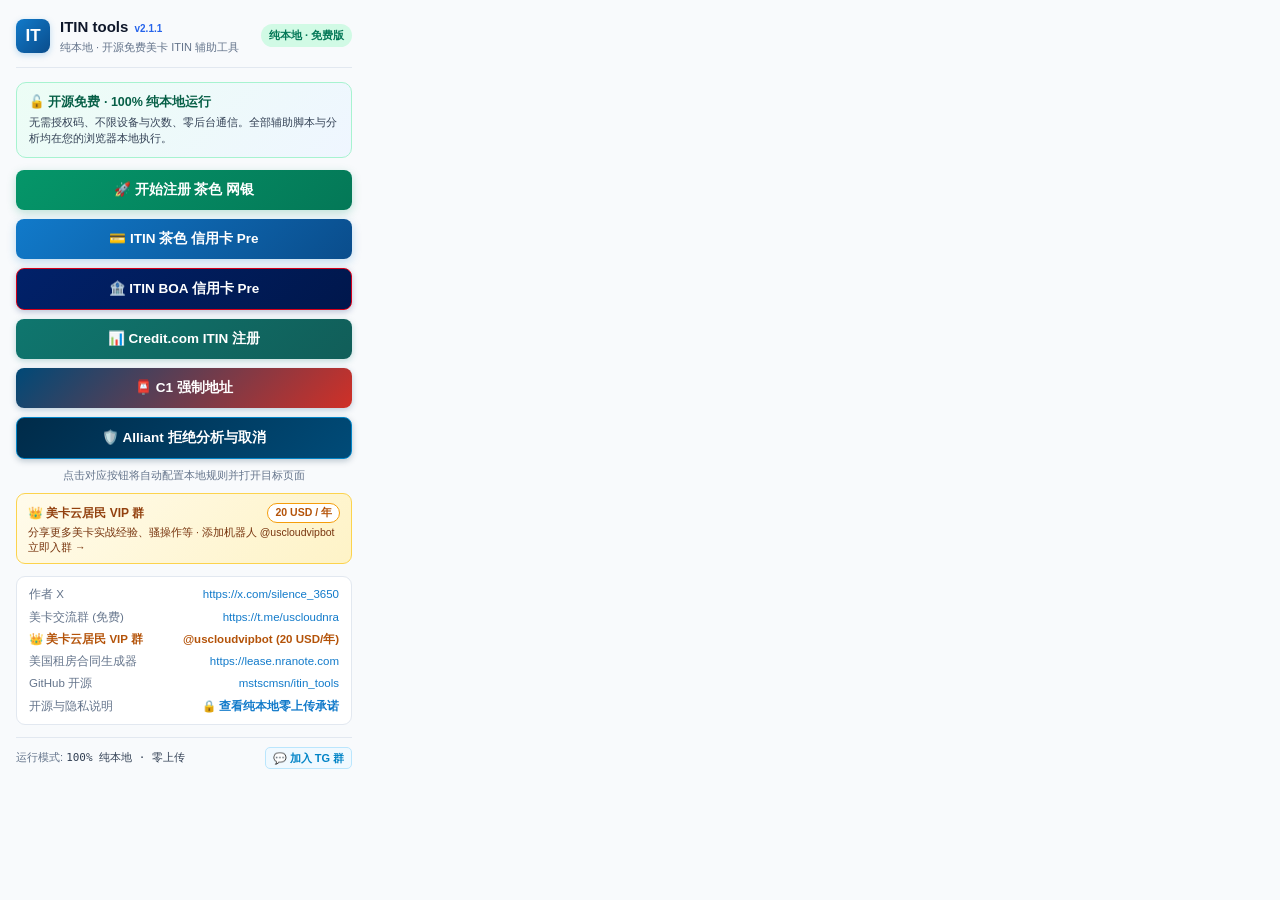
==== commit 4e62c034: "feat(v2.1.1): promote US Cloud Resident VIP group (@uscloudvipbot, 20 USD/year) in extension, websit" ====
--- a/extension-src/popup.html
+++ b/extension-src/popup.html
@@ -13,7 +13,7 @@
       <div class="brand">
         <div class="brand-logo">IT</div>
         <div>
-          <h1 class="brand-title">ITIN tools <span id="ext-version" class="version-pill">v2.1.0</span></h1>
+          <h1 class="brand-title">ITIN tools <span id="ext-version" class="version-pill">v2.1.1</span></h1>
           <p class="brand-subtitle">纯本地 · 开源免费美卡 ITIN 辅助工具</p>
         </div>
       </div>
@@ -69,6 +69,14 @@
       <p class="action-hint">
         点击对应按钮将自动配置本地规则并打开目标页面
       </p>
+
+      <a href="https://t.me/uscloudvipbot" target="_blank" rel="noopener noreferrer" class="vip-promo-banner">
+        <div class="vip-promo-top">
+          <span class="vip-promo-title">👑 美卡云居民 VIP 群</span>
+          <span class="vip-promo-price">20 USD / 年</span>
+        </div>
+        <div class="vip-promo-desc">分享更多美卡实战经验、骚操作等 · 添加机器人 @uscloudvipbot 立即入群 →</div>
+      </a>
     </div>
 
     <!-- BOA Secondary View (Card Selection) -->
@@ -309,9 +317,15 @@
         </a>
       </div>
       <div class="link-row">
-        <span class="link-label">美卡交流群</span>
+        <span class="link-label">美卡交流群 (免费)</span>
         <a href="https://t.me/uscloudnra" target="_blank" rel="noopener noreferrer" class="ext-link">
           https://t.me/uscloudnra
+        </a>
+      </div>
+      <div class="link-row link-row-vip">
+        <span class="link-label">👑 美卡云居民 VIP 群</span>
+        <a href="https://t.me/uscloudvipbot" target="_blank" rel="noopener noreferrer" class="ext-link vip-ext-link">
+          @uscloudvipbot (20 USD/年)
         </a>
       </div>
       <div class="link-row">
@@ -358,13 +372,20 @@
           即将运行：<strong id="tg-target-name">辅助脚本</strong>
         </div>
         <p class="tg-intro-text">
-          本工具已改为<strong>纯本地、纯免费开源版本</strong>，无任何授权限制。运行脚本前推荐加入美卡交流 Telegram 群聊，获取最新 ITIN 申卡攻略、银行风控动态与问题交流！
+          本工具已改为<strong>纯本地、纯免费开源版本</strong>，无任何授权限制。运行脚本前推荐加入美卡社群，获取更多美卡经验、实用攻略与骚操作：
         </p>
         <div class="tg-group-card">
           <div class="tg-group-badge">TG</div>
           <div class="tg-group-meta">
-            <div class="tg-group-name">美卡交流群 (@uscloudnra)</div>
+            <div class="tg-group-name">美卡交流群 (@uscloudnra) <span class="tg-tag-free">免费</span></div>
             <div class="tg-group-url">https://t.me/uscloudnra</div>
+          </div>
+        </div>
+        <div class="tg-group-card tg-vip-card">
+          <div class="tg-group-badge tg-vip-badge">VIP</div>
+          <div class="tg-group-meta">
+            <div class="tg-group-name">美卡云居民 VIP 群 <span class="tg-tag-vip">20 USD / 年</span></div>
+            <div class="tg-vip-sub">分享更多美卡经验、骚操作等 · Bot: @uscloudvipbot</div>
           </div>
         </div>
         <label class="tg-skip-row">
@@ -372,8 +393,11 @@
           <span>下次运行脚本不再弹出此推荐</span>
         </label>
         <div class="tg-modal-actions">
+          <button id="btn-tg-vip" class="btn tg-btn-vip" type="button">
+            👑 @uscloudvipbot 加入 VIP 群 (20 USD/年)
+          </button>
           <button id="btn-tg-join" class="btn tg-btn-join" type="button">
-            ✈️ 立即加入 TG 群聊 (@uscloudnra)
+            ✈️ 加入免费美卡交流群 (@uscloudnra)
           </button>
           <button id="btn-tg-continue" class="btn tg-btn-continue" type="button">
             ▶ 已了解 / 继续运行脚本
--- a/extension-src/popup.css
+++ b/extension-src/popup.css
@@ -1461,4 +1461,111 @@
   background: #e2e8f0;
 }
 
-
+/* VIP Group Recommendation Styles */
+.vip-promo-banner {
+  display: block;
+  margin-top: 10px;
+  padding: 9px 11px;
+  border-radius: 9px;
+  background: linear-gradient(135deg, #fffbeb 0%, #fef3c7 100%);
+  border: 1px solid #fcd34d;
+  text-decoration: none;
+  transition: transform 0.15s ease, box-shadow 0.15s ease;
+}
+
+.vip-promo-banner:hover {
+  transform: translateY(-1px);
+  box-shadow: 0 3px 10px rgba(217, 119, 6, 0.16);
+}
+
+.vip-promo-top {
+  display: flex;
+  align-items: center;
+  justify-content: space-between;
+  gap: 8px;
+  margin-bottom: 2px;
+}
+
+.vip-promo-title {
+  font-size: 12px;
+  font-weight: 700;
+  color: #92400e;
+}
+
+.vip-promo-price {
+  font-size: 10.5px;
+  font-weight: 700;
+  color: #b45309;
+  background: #ffffff;
+  border: 1px solid #f59e0b;
+  border-radius: 999px;
+  padding: 1px 7px;
+}
+
+.vip-promo-desc {
+  font-size: 10.5px;
+  color: #78350f;
+  line-height: 1.4;
+}
+
+.link-row-vip .link-label {
+  color: #b45309;
+  font-weight: 600;
+}
+
+.vip-ext-link {
+  color: #b45309;
+  font-weight: 700;
+}
+
+.tg-tag-free {
+  display: inline-block;
+  margin-left: 4px;
+  font-size: 9.5px;
+  font-weight: 700;
+  padding: 0 5px;
+  border-radius: 999px;
+  background: #e0f2fe;
+  color: #0369a1;
+}
+
+.tg-vip-card {
+  background: linear-gradient(135deg, #fffbeb 0%, #fef3c7 100%);
+  border-color: #f59e0b;
+}
+
+.tg-vip-badge {
+  background: linear-gradient(135deg, #f59e0b 0%, #b45309 100%);
+  box-shadow: 0 2px 6px rgba(180, 83, 9, 0.3);
+}
+
+.tg-tag-vip {
+  display: inline-block;
+  margin-left: 4px;
+  font-size: 9.5px;
+  font-weight: 700;
+  padding: 0 6px;
+  border-radius: 999px;
+  background: #ffffff;
+  color: #b45309;
+  border: 1px solid #f59e0b;
+}
+
+.tg-vip-sub {
+  font-size: 10.5px;
+  color: #78350f;
+  line-height: 1.35;
+}
+
+.tg-btn-vip {
+  background: linear-gradient(135deg, #d97706 0%, #b45309 100%);
+  color: #ffffff;
+  font-size: 12.5px;
+  box-shadow: 0 3px 10px rgba(180, 83, 9, 0.28);
+}
+
+.tg-btn-vip:hover {
+  opacity: 0.95;
+}
+
+
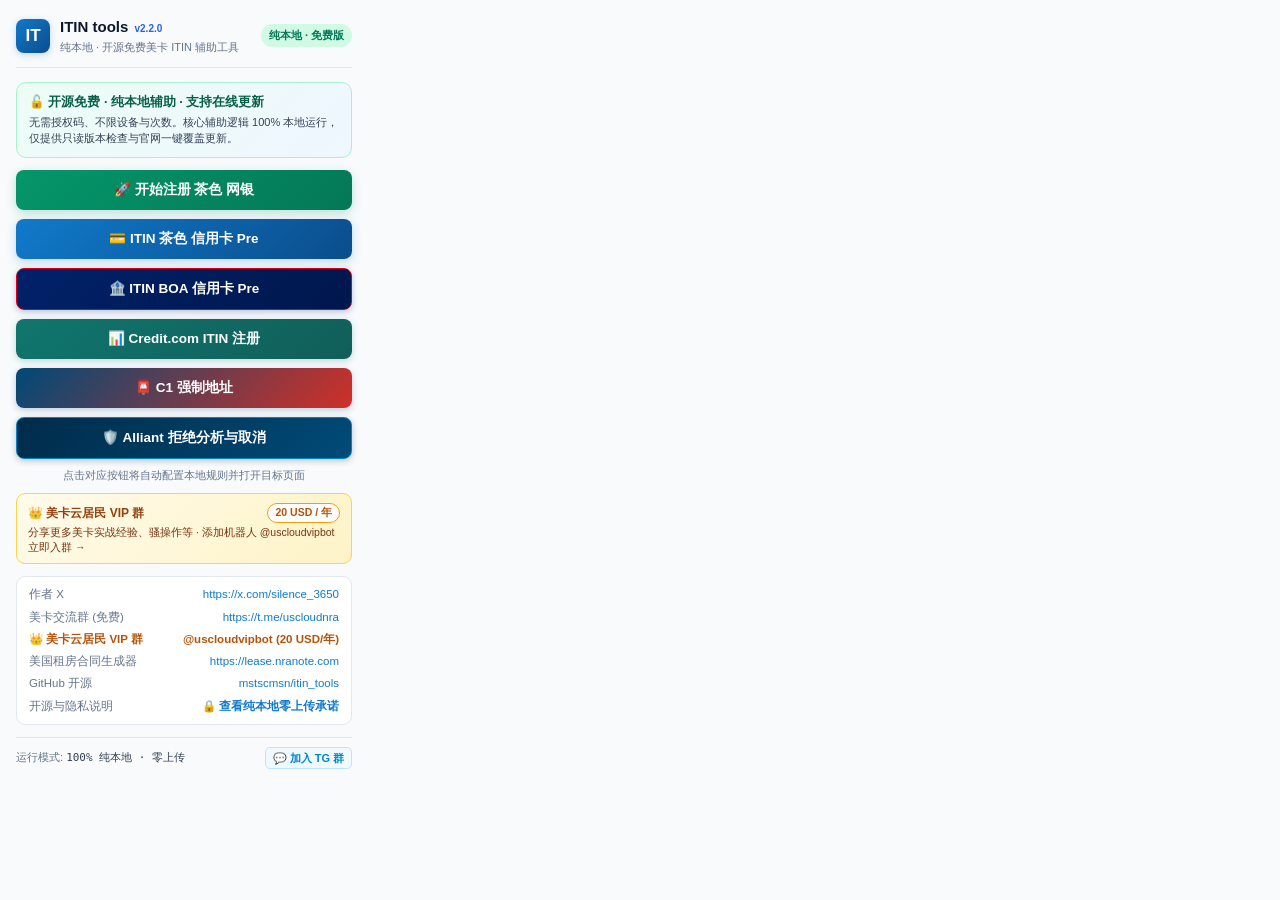
==== commit 5b279dd8: "feat(v2.2.0): restore online updater and add Chase carded netbank MITM enrollment" ====
--- a/extension-src/popup.html
+++ b/extension-src/popup.html
@@ -13,12 +13,21 @@
       <div class="brand">
         <div class="brand-logo">IT</div>
         <div>
-          <h1 class="brand-title">ITIN tools <span id="ext-version" class="version-pill">v2.1.1</span></h1>
+          <h1 class="brand-title">ITIN tools <span id="ext-version" class="version-pill">v2.2.0</span></h1>
           <p class="brand-subtitle">纯本地 · 开源免费美卡 ITIN 辅助工具</p>
         </div>
       </div>
       <span id="status-badge" class="badge badge-auth">纯本地 · 免费版</span>
     </header>
+
+    <!-- Version Update Notification -->
+    <div id="update-bar" class="update-bar hidden">
+      <div>
+        <strong id="update-title">发现新版本</strong>
+        <p id="update-notes">检测到可用的官方更新包，点击即可在线覆盖更新。</p>
+      </div>
+      <button id="update-now" class="update-link" type="button">立即更新</button>
+    </div>
 
     <!-- Launch Animation View -->
     <div id="launch-view" class="card center-box hidden">
@@ -40,9 +49,9 @@
     <!-- Main View (Pure Local & Free) -->
     <div id="main-view">
       <div class="local-banner">
-        <div class="local-banner-title">🔓 开源免费 · 100% 纯本地运行</div>
+        <div class="local-banner-title">🔓 开源免费 · 纯本地辅助 · 支持在线更新</div>
         <div class="local-banner-desc">
-          无需授权码、不限设备与次数、零后台通信。全部辅助脚本与分析均在您的浏览器本地执行。
+          无需授权码、不限设备与次数。核心辅助逻辑 100% 本地运行，仅提供只读版本检查与官网一键覆盖更新。
         </div>
       </div>
 
@@ -357,6 +366,71 @@
     </footer>
   </div>
 
+  <!-- Chase Registration Mode Choice & Carded Reminder Modal -->
+  <div id="chase-reg-modal" class="privacy-modal hidden">
+    <div class="privacy-modal-card chase-modal-card">
+      <div id="chase-reg-header" class="privacy-modal-header chase-modal-header">
+        <div class="tg-header-title-wrap">
+          <span class="tg-badge-icon" aria-hidden="true">🚀</span>
+          <h3 id="chase-reg-modal-title">选择 茶色 网银注册方式</h3>
+        </div>
+        <button id="btn-close-chase-reg" type="button" class="privacy-close-btn" title="关闭">✕</button>
+      </div>
+
+      <!-- Step 1: Choose Cardless (空网银) vs Carded (有卡版网银) -->
+      <div id="chase-reg-step-select" class="privacy-modal-body tg-modal-body">
+        <div class="chase-remind-box">
+          💡 <strong>提示：</strong>请根据您当前是否已持有 Chase 信用卡/借记卡选择对应通道。有卡版会启用本地 MITM，在请求 <code>form/list</code> 时将 <code>ssn</code> 替换为 <code>tin</code>。
+        </div>
+        <div class="chase-choice-list">
+          <button id="btn-chase-empty" class="chase-choice-card chase-choice-empty" type="button">
+            <div class="chase-choice-top">
+              <span class="chase-choice-title">🆓 空网银</span>
+              <span class="chase-tag chase-tag-empty">无卡 · 现有功能</span>
+            </div>
+            <div class="chase-choice-desc">
+              适合尚未下卡用户：通过 0 HP 房贷通道提前建立网银 Profile，防 ID Theft 拒信与便捷 Recon。
+            </div>
+          </button>
+
+          <button id="btn-chase-carded" class="chase-choice-card chase-choice-carded" type="button">
+            <div class="chase-choice-top">
+              <span class="chase-choice-title">💳 有卡版网银</span>
+              <span class="chase-tag chase-tag-carded">已持卡 · MITM</span>
+            </div>
+            <div class="chase-choice-desc">
+              适合已下卡用户：跳转官方网银激活入口，在请求 <code>form/list</code> 时自动执行 <code>ssn → tin</code>。
+            </div>
+          </button>
+        </div>
+      </div>
+
+      <!-- Step 2: Explicit Popup Reminder for 有卡版网银 -->
+      <div id="chase-reg-step-carded-alert" class="privacy-modal-body tg-modal-body hidden">
+        <div class="chase-carded-alert-box">
+          <div class="chase-carded-alert-title">⚠️ 茶色有卡版网银 · 操作前弹窗提醒</div>
+          <ul class="chase-carded-alert-list">
+            <li><strong>适用条件：</strong>需<strong>已持有获批的 Chase 信用卡/借记卡</strong>；无卡请点下方「返回重选」并使用「空网银」。</li>
+            <li><strong>填写方式：</strong>进入注册页后输入卡号/账号与邮箱，在 <strong>SSN 栏位直接填入 9 开头的 9 位 ITIN</strong>。</li>
+            <li><strong>MITM 机制：</strong>当请求 URL 包含 <code>svc/wl/auth/public/v4/user/enrollment/form/list</code> 时，本地自动执行 <code>body.replace("ssn", "tin")</code>。</li>
+            <li><strong>有效时限：</strong>MITM 监听与页面右上角状态徽章在 <strong>5 分钟</strong>内有效；超时请重新从插件启动。</li>
+          </ul>
+        </div>
+        <div class="chase-url-preview">
+          目标页面：https://secure.chase.com/web/auth/enrollment#/enroll/onlineEnrollment/gettingStarted/index?LOB=
+        </div>
+        <div class="chase-carded-actions">
+          <button id="btn-chase-carded-confirm" class="btn btn-primary" type="button">
+            ✅ 我已知晓提醒，开始有卡版注册 →
+          </button>
+          <button id="btn-chase-carded-back" class="btn btn-carded-back" type="button">
+            ← 返回重选注册方式
+          </button>
+        </div>
+      </div>
+    </div>
+  </div>
+
   <!-- Telegram Community Recommendation Modal (Before Running Any Script) -->
   <div id="tg-modal" class="privacy-modal hidden">
     <div class="privacy-modal-card tg-modal-card">
@@ -371,6 +445,7 @@
         <div class="tg-target-pill">
           即将运行：<strong id="tg-target-name">辅助脚本</strong>
         </div>
+        <div id="tg-mode-reminder" class="tg-mode-reminder hidden"></div>
         <p class="tg-intro-text">
           本工具已改为<strong>纯本地、纯免费开源版本</strong>，无任何授权限制。运行脚本前推荐加入美卡社群，获取更多美卡经验、实用攻略与骚操作：
         </p>
@@ -416,26 +491,27 @@
       </div>
       <div class="privacy-modal-body">
         <div class="privacy-section">
-          <div class="privacy-section-title">一、100% 纯本地运行 · 零后台通信</div>
-          <p>本插件为开源免费版，<strong>没有任何后台授权服务器</strong>，不会收集或上传任何数据：</p>
+          <div class="privacy-section-title">一、核心纯本地运行 · 仅保留只读在线更新</div>
+          <p>本插件为开源免费版，<strong>无任何付费/授权或数据采集服务器</strong>，不会收集或上传您的个人信息：</p>
           <ul>
             <li><strong>无授权/无指纹采集</strong>：不采集邮箱、不生成浏览器指纹、无需授权码、不限制设备数与使用次数。</li>
-            <li><strong>最小权限原则</strong>：扩展仅申请目标银行/信用站点权限（<code>chase.com</code>、<code>bankofamerica.com</code>、<code>capitalone.com</code>、<code>credit.com</code>、<code>alliantcreditunion.com</code>），无外部 API 通信。</li>
-            <li><strong>本地配置存储</strong>：Capital One 强制地址与弹窗偏好仅保存在浏览器本地 <code>chrome.storage.local</code> 中。</li>
+            <li><strong>只读在线检查更新</strong>：打开弹窗仅向 <code>https://itin.nranote.com/api/extension/latest</code> 发起只读 <code>GET</code> 版本检查；仅在您点击「立即更新」后下载 <code>itin-tools.zip</code> 覆盖本地目录。</li>
+            <li><strong>最小权限原则</strong>：扩展仅申请目标银行/信用站点与更新服务器权限，本地配置（C1 地址、弹窗偏好）仅保存在 <code>chrome.storage.local</code>。</li>
           </ul>
         </div>
         <div class="privacy-section privacy-safe-box">
           <div class="privacy-section-title">二、绝不收集、绝不上传的信息承诺</div>
           <ul>
             <li><strong>零表单数据窥探</strong>：本插件<strong>绝不读取、记录或外发</strong>您在银行/信用官网填写的任何敏感信息（包括姓名、ITIN/SSN、生日、地址、电话、收入、账号密码及 Cookie）。</li>
-            <li><strong>直连官方服务器</strong>：所有辅助钩子及 Alliant 拒件分析均在浏览器本地执行，您的一切请求 100% 直连官方服务器。</li>
-            <li><strong>明文开源可审计</strong>：插件代码完全未混淆、未加密，您可直接在安装目录审阅全部源码。</li>
+            <li><strong>直连官方服务器</strong>：所有辅助钩子及 Alliant 拒件分析均在浏览器本地执行，您的一切银行/申卡请求 100% 直连官方服务器。</li>
+            <li><strong>明文开源可审计</strong>：核心代码完全未混淆、未加密，您可直接在安装目录审阅全部源码。</li>
           </ul>
         </div>
       </div>
     </div>
   </div>
 
+  <script src="vendor/jszip.min.js"></script>
   <script type="module" src="popup.js"></script>
 </body>
 </html>
--- a/extension-src/popup.css
+++ b/extension-src/popup.css
@@ -1568,4 +1568,180 @@
   opacity: 0.95;
 }
 
-
+/* Chase Registration Mode Modal & Reminders */
+.chase-modal-card {
+  max-width: 344px;
+  border-color: #bae6fd;
+}
+
+.chase-modal-header {
+  background: linear-gradient(135deg, #ecfdf5 0%, #eff6ff 100%);
+  border-bottom-color: #bae6fd;
+}
+
+.chase-modal-header-alert {
+  background: linear-gradient(135deg, #fffbeb 0%, #fef3c7 100%);
+  border-bottom-color: #fde68a;
+}
+
+.chase-remind-box {
+  background: #eff6ff;
+  border: 1px solid #bfdbfe;
+  color: #1e3a8a;
+  border-radius: 8px;
+  padding: 8px 10px;
+  font-size: 11.5px;
+  line-height: 1.5;
+}
+
+.chase-choice-list {
+  display: flex;
+  flex-direction: column;
+  gap: 8px;
+}
+
+.chase-choice-card {
+  width: 100%;
+  text-align: left;
+  background: #ffffff;
+  border: 1.5px solid #cbd5e1;
+  border-radius: 10px;
+  padding: 10px 12px;
+  cursor: pointer;
+  transition: all 0.15s ease;
+  font-family: inherit;
+}
+
+.chase-choice-card:hover {
+  transform: translateY(-1px);
+  box-shadow: 0 4px 12px rgba(15, 23, 42, 0.08);
+}
+
+.chase-choice-empty:hover {
+  border-color: #059669;
+  background: #f0fdf4;
+}
+
+.chase-choice-carded {
+  border-color: #93c5fd;
+  background: linear-gradient(135deg, #ffffff 0%, #f0f9ff 100%);
+}
+
+.chase-choice-carded:hover {
+  border-color: #117aca;
+  background: #eff6ff;
+}
+
+.chase-choice-top {
+  display: flex;
+  align-items: center;
+  justify-content: space-between;
+  gap: 8px;
+  margin-bottom: 4px;
+}
+
+.chase-choice-title {
+  font-size: 13px;
+  font-weight: 700;
+  color: #0f172a;
+}
+
+.chase-tag {
+  font-size: 10px;
+  font-weight: 700;
+  padding: 1px 7px;
+  border-radius: 999px;
+  white-space: nowrap;
+}
+
+.chase-tag-empty {
+  background: #d1fae5;
+  color: #047857;
+}
+
+.chase-tag-carded {
+  background: #dbeafe;
+  color: #1d4ed8;
+}
+
+.chase-choice-desc {
+  font-size: 11px;
+  color: #475569;
+  line-height: 1.45;
+}
+
+.chase-carded-alert-box {
+  background: #fffbeb;
+  border: 1px solid #fcd34d;
+  border-radius: 9px;
+  padding: 10px 11px;
+  color: #78350f;
+}
+
+.chase-carded-alert-title {
+  font-size: 12px;
+  font-weight: 700;
+  color: #92400e;
+  margin-bottom: 6px;
+}
+
+.chase-carded-alert-list {
+  padding-left: 16px;
+  display: flex;
+  flex-direction: column;
+  gap: 5px;
+  font-size: 11px;
+  line-height: 1.45;
+}
+
+.chase-carded-alert-list code {
+  background: rgba(180, 83, 9, 0.12);
+  color: #92400e;
+  padding: 1px 4px;
+  border-radius: 4px;
+  font-family: ui-monospace, SFMono-Regular, Menlo, monospace;
+  font-size: 10.5px;
+  overflow-wrap: anywhere;
+  word-break: break-word;
+}
+
+.chase-url-preview {
+  background: #f8fafc;
+  border: 1px dashed #cbd5e1;
+  border-radius: 7px;
+  padding: 6px 8px;
+  font-size: 10px;
+  color: #475569;
+  font-family: ui-monospace, SFMono-Regular, Menlo, monospace;
+  word-break: break-all;
+  line-height: 1.4;
+}
+
+.chase-carded-actions {
+  display: flex;
+  flex-direction: column;
+  gap: 7px;
+  margin-top: 2px;
+}
+
+.btn-carded-back {
+  background: #f1f5f9;
+  color: #334155;
+  border: 1px solid #cbd5e1;
+}
+
+.btn-carded-back:hover {
+  background: #e2e8f0;
+}
+
+.tg-mode-reminder {
+  background: #fffbeb;
+  border: 1px solid #fde68a;
+  color: #92400e;
+  border-radius: 7px;
+  padding: 7px 9px;
+  font-size: 11px;
+  line-height: 1.45;
+}
+
+
